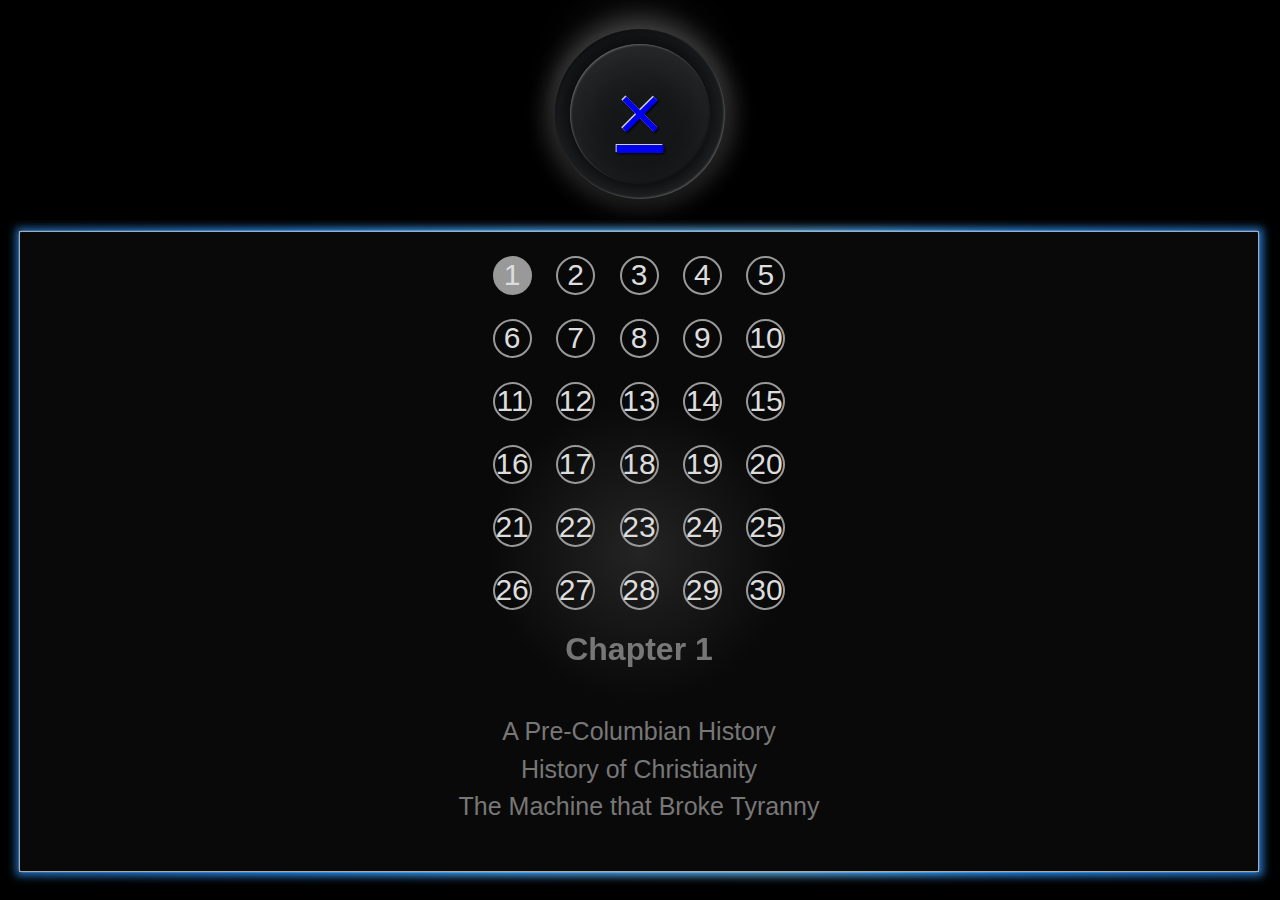
==== Chapters.html @ be922b28 "Add files via upload" ====
<!DOCTYPE html>
<html lang="en">
<head>
	<meta charset="utf-8" />
	<title>Chapters</title>
	

<style>
              
			body{
				background: #000;
				color: #DDD;
				font-family: 'Helvetica', 'Lucida Grande', 'Arial', sans-serif;
			}
			.border,
			.rain{
				height: auto;
				width: auto;
			}
			/* Layout with mask */
			.rain{
				 padding: 10px 12px 12px 10px;
				 -moz-box-shadow: 10px 10px 10px rgba(0,0,0,1) inset, -9px -9px 8px rgba(0,0,0,1) inset;
				 -webkit-box-shadow: 8px 8px 8px rgba(0,0,0,1) inset, -9px -9px 8px rgba(0,0,0,1) inset;
				 box-shadow: 8px 8px 8px rgba(0,0,0,1) inset, -9px -9px 8px rgba(0,0,0,1) inset;
				 margin: auto;
			}
			/* Artifical "border" to clear border to bypass mask */
			.border{
				padding: 1px;
				-moz-border-radius: 5px;
			    -webkit-border-radius: 5px;
				border-radius: 5px;
			}

			.border,
			.rain,
			.border.start,
			.rain.start{
				background-repeat: repeat-x, repeat-x, repeat-x, repeat-x;
				background-position: 0 0, 0 0, 0 0, 0 0;
				/* Blue-ish Green Fallback for Mozilla */
				background-image: -moz-linear-gradient(left, #09BA5E 0%, #00C7CE 15%, #3472CF 26%, #00C7CE 48%, #0CCF91 91%, #09BA5E 100%);
				/* Add "Highlight" Texture to the Animation */
				background-image: -webkit-gradient(linear, left top, right top, color-stop(1%,rgba(0,0,0,.3)), color-stop(23%,rgba(0,0,0,.1)), color-stop(40%,rgba(255,231,87,.1)), color-stop(61%,rgba(255,231,87,.2)), color-stop(70%,rgba(255,231,87,.1)), color-stop(80%,rgba(0,0,0,.1)), color-stop(100%,rgba(0,0,0,.25)));
				/* Starting Color */
				background-color: #39f;
				/* Just do something for IE-suck */
				filter: progid:DXImageTransform.Microsoft.gradient( startColorstr='#00BA1B', endColorstr='#00BA1B',GradientType=1 );
			}
			
			/* Non-keyframe fallback animation */
			.border.end,
			.rain.end{
				-moz-transition-property: background-position;  
				-moz-transition-duration: 30s;
				-moz-transition-timing-function: linear;
				-webkit-transition-property: background-position;  
				-webkit-transition-duration: 30s;  
				-webkit-transition-timing-function: linear;
				-o-transition-property: background-position;  
				-o-transition-duration: 30s;  
				-o-transition-timing-function: linear;
				transition-property: background-position;  
				transition-duration: 30s;  
				transition-timing-function: linear;
				background-position: -5400px 0, -4600px 0, -3800px 0, -3000px 0;	
			}
			
			/* Keyfram-licious animation */
			@-webkit-keyframes colors {
			    0% {background-color: #39f;}
			    15% {background-color: #F246C9;}
			    30% {background-color: #4453F2;}
			    45% {background-color: #44F262;}
			    60% {background-color: #F257D4;}
			    75% {background-color: #EDF255;}
			    90% {background-color: #F20006;}
			    100% {background-color: #39f;}
		    }
		    .border,.rain{
			    -webkit-animation-direction: normal;
			    -webkit-animation-duration: 20s;
			    -webkit-animation-iteration-count: infinite;
			    -webkit-animation-name: colors;
			    -webkit-animation-timing-function: ease;
		    }
		    
		    /* In-Active State Style */
			.border.unfocus{
				background: #333 !important;	
				 -moz-box-shadow: 0px 0px 15px rgba(255,255,255,.2);
				 -webkit-box-shadow: 0px 0px 15px rgba(255,255,255,.2);
				 box-shadow: 0px 0px 15px rgba(255,255,255,.2);
				 -webkit-animation-name: none;
			}
			.rain.unfocus{
				background: #000 !important;	
				-webkit-animation-name: none;
			}
			
			/* Regular Form Styles */
			form{
				background: #212121;
				
				-moz-border-radius: 5px;
				-webkit-border-radius: 5px;
			    border-radius: 5px;
				height: auto;
				width: 100%;
				background: -moz-radial-gradient(50% 46% 90deg,circle closest-corner, #242424, #090909);
				background: -webkit-gradient(radial, 50% 50%, 0, 50% 50%, 150, from(#242424), to(#090909));
			}
			
			
			
			
			
			
			
			/*box*/
			#bubblebox{ width:auto; height:auto; margin:0px auto; border:1px solid #AAA; }
#bubbles{ width:320px; margin:0px auto; text-align:center; overflow-x: auto; -webkit-overflow-scrolling: touch;}
#bubbles > div{ display:inline-block; width:35px; height:35px; margin:24px 10px 0px 10px; background:rgba(0,0,0,.1); text-align:center; border:2px solid #999; border-radius:100%; font-size:30px; text-decoration:none; transition: background 0.3s linear 0s; cursor:pointer; }
#bubblecontent{ margin:0px auto; transition:opacity 0.3s linear 0s; font-family: Arial;}
#bubblecontent > h1{ text-align:center; opacity: .50; }
#bubblecontent > p{ text-align:center; font-size:25px; line-height:1.5em; padding:20px 50px; color:#777; }


/*Scrolling Mechanism*/
::-webkit-scrollbar {
  width: 20px;
}

/* Track */
::-webkit-scrollbar-track {
  box-shadow: inset 0 0 5px grey; 
  border-radius: 10px;
}
 
/* Handle */
::-webkit-scrollbar-thumb {
  background: red; 
  border-radius: 10px;
}

/* Handle on hover */
::-webkit-scrollbar-thumb:hover {
  background: #b30000; 
}

/*close button*/

.btn {
  position: relative;
  cursor: pointer;
  width: 140px;
  height: 140px;
  line-height: 140px;
  background: #161719;
  margin: 0px auto;
  text-align: center;
  border-radius: 999px;
  color: rgba(155,155,155,1);
  text-shadow: -1px -1px 0px rgba(255,255,255,0.8), 1px 1px 2px rgba(0,0,0,1);
  font-size: 5em;
  font-family: sans-serif;
  box-shadow: inset 1px 1px 2px rgba(255,255,255,0.3), 
              inset 3px 15px 45px rgba(255,255,255,0.1),
              inset -1px -1px 2px rgba(0,0,0,0.5), 
              inset -3px -15px 45px rgba(0,0,0,0.2),
              1px 5px 30px -4px rgba(0,0,0,1);
  -webkit-transition: 0.1s ease-out;
  -moz-transition:    0.1s ease-out;
  -o-transition:      0.1s ease-out;
  transition:         0.1s ease-out;
}

.btn:before {
  content: "";
  background: #131517;
  width: 170px;
  height: 170px;
  position: absolute;
  top: -15px;
  left: -15px;
  z-index: -1;
  border-radius: 999px;
  box-shadow: inset -1px -1px 2px rgba(255,255,255,0.3), 
    inset -5px -15px 40px rgba(255,255,255,0.1),
    inset 1px 1px 2px rgba(0,0,0,0.5), 
    inset 5px 15px 40px rgba(0,0,0,0.2),
    -2px -40px 50px -20px rgba(255,255,255,0.1),
    2px 35px 50px -10px rgba(0,0,0,0.4),
    0px 0px 25px 8px rgba(60,60,60,1);
}

.btn:active {
  color: rgba(0,0,0,0.7);
  text-shadow: 1px 1px 0px rgba(255,255,255,0.15);
  box-shadow: inset 1px 1px 2px rgba(255,255,255,0.3), 
              inset 3px 15px 45px rgba(0,0,0,0.2),
              inset -1px -1px 2px rgba(0,0,0,0.5), 
              inset -3px -15px 45px rgba(255,255,255,0.1),
              1px 5px 10px -4px rgba(0,0,0,1);
}

.blob, .blob:before {
  -webkit-animation: blob 1s linear;
  -moz-animation:    blob 1s linear;
  -o-animation:      blob 1s linear;
  animation:         blob 1s linear;
}

.blob {
  color: rgba(0,00,0,0.7);
  text-color: rgba(0,0,0,0);
  text-shadow: 1px 1px 0px rgba(255,255,255,0.15);
  box-shadow: inset 1px 1px 2px rgba(255,255,255,0.3), 
              inset 3px 15px 45px rgba(0,0,0,0.2),
              inset -1px -1px 2px rgba(0,0,0,0.5), 
              inset -3px -15px 45px rgba(255,255,255,0.1),
              1px 5px 10px -4px rgba(0,0,0,1);
}

@-webkit-keyframes blob { 
  0%   { border-radius: 999px 999px; }
  5%   { border-radius: 999px 200px; }
  22%  { border-radius: 400px 999px; }
  34%  { border-radius: 999px 700px; }
  48%  { border-radius: 700px 999px; }
  70%  { border-radius: 999px 999px; }
  85%  { border-radius: 850px 999px; }
  100% { border-radius: 999px 999px; }
}
@-moz-keyframes    blob { 
  0%   { border-radius: 999px 999px; }
  5%   { border-radius: 999px 200px; }
  22%  { border-radius: 400px 999px; }
  34%  { border-radius: 999px 700px; }
  48%  { border-radius: 700px 999px; }
  70%  { border-radius: 999px 999px; }
  85%  { border-radius: 850px 999px; }
  100% { border-radius: 999px 999px; } 
}
@-o-keyframes      blob { 
  0%   { border-radius: 999px 999px; }
  5%   { border-radius: 999px 200px; }
  22%  { border-radius: 400px 999px; }
  34%  { border-radius: 999px 700px; }
  48%  { border-radius: 700px 999px; }
  70%  { border-radius: 999px 999px; }
  85%  { border-radius: 850px 999px; }
  100% { border-radius: 999px 999px; }
}
@keyframes         blob { 
  0%   { border-radius: 999px 999px; }
  5%   { border-radius: 999px 200px; }
  22%  { border-radius: 400px 999px; }
  34%  { border-radius: 999px 700px; }
  48%  { border-radius: 700px 999px; }
  70%  { border-radius: 999px 999px; }
  
  
  /*close button*/
  
		</style>
		
<script>


// This simple function returns object reference for elements by ID
function _(x){return document.getElementById(x);}
// Variables for bubble array, bubble index, and the setInterval() variable
var ba, bi=0, intrvl;
// bca - Bubble Content Array. Put your content here.
var bca = [
    '<h1>Chapter 1</h1><p>A Pre-Columbian History<br/>History of Christianity<br/>The Machine that Broke Tyranny</p>',
	'<h1>Chapter 2</h1><p>Alexa, Take us to the Land of Promise</p>',
	'<h1>Chapter 3</h1><p>The Great Revolt: The American Revolution<br/>The Man Destined for Greatness<br/>The 1776 Progressive<br/>The Southern Gentleman<br/>Reason or Religion<br/>A Traitor and a Tory<br/>A Brave Lass<br/>Founding Black Fathers</p>',
	'<h1>Chapter 4</h1><p>Quilting the Scraps<br/>A Convention for the Ages<br/>Reign of Terror<br/>The Corps of Discovery<br/>The Brits go for a Reprise<br/>Washington Aflame<br/>Birth of an Anthem<br/>Tough as Hickory<br/>Battle for New Orleans<br/>Jackson’s Pirates<br/>Supporting Sisters</p>',
	'<h1>Chapter 5</h1><p>The Gathering of Dark Clouds<br/>The Western Question<br/>A Dreadful Decision<br/>Tyranny of the Court<br/>The Fugitive Fighting Slavery<br/>1860 Election<br/>State’s Rights? Slavery’s Survival?<br/>Framing Slavery</p>',
	'<h1>Chapter 6</h1><p>Mr. Lincoln’s Midnight Ride<br/>South Carolina Secedes<br/>South Draws First Blood<br/>West-by God-Virginia<br/>Moving For-war’d</p>',
    '<h1>Chapter 7</h1><p>Spring 1861<br/>The Prodigal Son Deserts<br/>Battle of Bull Run/Manassas<br/>From McDowell to McClellan<br/>1862<br/>Clash of the Ironclads<br/>Shiloh<br/>Hell in a Hornet’s Nest</p>',
    '<h1>Chapter 8</h1><p>Southern Rage<br/>Deadliest Day in America<br/>The Cornfield<br/>The Sunken Road<br/>The Stone Bridge<br/>Lincoln’s Proclamation<br/>The Slave who stole a Ship<br/>Fredericksburg</p>',
    '<h1>Chapter 9</h1><p>Spring 1863<br/>Battle of Chancellorsville<br/>Friendly Fire<br/>Vicksburg<br/>Grant Makes his Move<br/>The Siege<br/>General Lee’s 2nd Northern Invasion<br/>Gettysburg, July 1st<br/>July 2nd<br/>July 3rd<br/>4th of July 1863<br/>An Address for the Ages<br/>The Senior Citizen Soldier<br/>Den of the Devil</p>',
    '<h1>Chapter 10</h1><p>Fall 1863, The West<br/>Braxton the Elk<br/>Battle of Chickamauga<br/>Longstreet’s Reprieve<br/>Soldier Boy<br/>Attacked by Mules<br/>The Draft Riots<br/>Fort Wagner</p>',
    '<h1>Chapter 11</h1><p>Spring 1864<br/>Grant; A New Hope<br/>Cold Harbor<br/>Siege of Petersburg<br/>Battle of the Crater<br/>The Last Winter of War<br/>Sherman’s Total War<br/>Presidency/War Hang in the Balance<br/>A Noble Surrender<br/>Remembering the Dark Times</p>',
    '<h1>Chapter 12</h1><p>Viewing the Wreckage<br/>The Confederate Flag<br/>Was it Righteous?<br/>The Evil that could have been and Never was<br/>Never Again<br/>Booth Acts out Tragedy<br/>Reconstruction<br/>Grant’s Turn<br/>Plessy Turns Messy<br/>Anti-Humanism on the Rise<br/>Cecil Rhodes’ Secret Society<br/>Statue of Who?<br/>A Global Religion</p>',
    '<h1>Chapter 13</h1><p>The World at War<br/>Woodrow Wilson<br/>So It Begins<br/>Angels of Mercy<br/>Beer/Muslim Muscle for Sale<br/>A New Type of Warfare<br/>Torture in the Mud<br/>Poking the Bear</p>',
    '<h1>Chapter 14</h1><p>The Americans Enter the Fight<br/>Send in the Lenin<br/>Air Warfare<br/>The Flu of Nightmares<br/>The Middle East<br/>The World After<br/>The Unfederal Fed<br/>Double Dipping<br/>Those Who Dare to Question<br/>Makin Sausage</p>',
    '<h1>Chapter 15</h1><p>Rise of the Occult, Rise of Evil<br/>Post War Germany<br/>A Growing Party<br/>Fascism at Work<br/>Hitler’s Quest for Ancient Power<br/>America the Teenager<br/>Japan Lights the Keg<br/>The Italian Hitler<br/>Britannia and the Anglo Francs<br/>Spanish Civil War/ Technology Vs. Wisdom<br/>Appeasing the Beast</p>',
    '<h1>Chapter 16</h1><p>Nazi’s Re-light the Fire<br/>A Real Depression<br/>Pervitin<br/>Battle for Britain<br/>Operation Barbarossa<br/>Meanwhile in America<br/>A Day of Treachery<br/>Enigma<br/>Winter is Coming</p>',
    '<h1>Chapter 17</h1><p>A Japanese Empire<br/>A Roman Revival/Battle for the Med<br/>Nazi Waters<br/>Leningrad<br/>A New Nightmare<br/>The Allies Cometh<br/>Oradour</p>',
    '<h1>Chapter 18</h1><p>The Western Curtain Closes<br/>The Judah “Problem”<br/>Arch of Evil<br/>Americans in a Pacific Nightmare<br/>The Race to Berlin<br/>Defeat and Suicide, Surrender and Escape</p>',
    '<h1>Chapter 19</h1><p>Brining Down the Rising Sun<br/>Fire Bombing and Okinawa<br/>Manhattan Project<br/>Hiroshima<br/>As the Atomic Dust Settles<br/>Kokura Targeted<br/>The Twice Exploded People<br/>Unit 731</p>',
    '<h1>Chapter 20</h1><p>The Saint<br/>A Boy and His Mother<br/>Navajo Code Talkers<br/>When the World Got Weird: Secret Knowledge, Secret Weapons<br/>The Nazi Bell<br/>Escape, Corrupt, Create<br/>The Sprint to Antarctica<br/>The Evil Doctor of Auschwitz<br/>Holocaust Deniers<br/>Echoes of the 1930’s</p>',
    '<h1>Chapter 21</h1><p>America after World War II<br/>1947<br/>Roswell<br/>Korea<br/>Fighting China at Chosin<br/>America after Korea</p>',
    '<h1>Chapter 22</h1><p>Vietnam<br/>Reality of War<br/>PTSD<br/>Send Us Your Sons<br/>The Jungle Path of Most Resistance<br/>Protest, Dissent, Division<br/>Tet<br/>John F. Kennedy, KIO (Killed in Opposition)</p>',
    '<h1>Chapter 23</h1><p>Losing Heart<br/>The Lie that Started a War<br/>Welcome Home?<br/>Love/Hate, Peace/Scandal<br/>1970’s Counter Culture<br/>Cold War/Nuclear Energy<br/>Mr. Peanut</p>',
    '<h1>Chapter 24</h1><p>1980’s & 90’s<br/>A Wall of Separation/Weapons of the Future<br/>The Persian Gulf<br/>1990’s & Political Prosperity<br/>A New Day of Infamy<br/>Legacy of the Bush Family<br/>Drugs-R-Us</p>',
    '<h1>Chapter 25</h1><p>Self-Deception is still Deception<br/>Who’s Flying What?<br/>Aerial Acrobatics of UA 175<br/>77 Predicted<br/>Defying Physics</p>',
    '<h1>Chapter 26</h1><p>When Life gives you Lemons<br/>“Prepping” the Site<br/>Continued Complications of Explanations<br/>The Cauldron<br/>The Curious Tale of Building 7<br/>Aftermath<br/>Was it all for the Gold?<br/>XI Worship and the Classroom Theatre</p>',
    '<h1>Chapter 27</h1><p>America the Changed<br/>Afghanistan/Pakistan<br/>CIA & Radical Islamic Extremists<br/>The Pipeline, the Poppy, and the Plan<br/>Goodbye War, Hello Democrats<br/>Hope & Change and Change of Hope</p>',
    '<h1>Chapter 28</h1><p>The ACA Federal Leviathan<br/>Why not Socialism?<br/>Disaster in the Classroom<br/>Appeal to Heaven, Retire or Die<br/>No Child left Undoctrinated<br/>It’s all about Education<br/>Climate Changling</p>',
    '<h1>Chapter 29</h1><p>Back to the Future<br/>Uncivil Discord<br/>Politics, Caravans, and the 3/5th’s Clause<br/>Social Media, RMF and Convenience over Health<br/>2016 & 2018 Elections<br/>The PC Police</p>',
    '<h1>Chapter 30</h1><p>Saving History<br/>Swimming Back to Safety<br/>Symptoms<br/>A Culture in Decline</p>'
    
];
// This function is triggered by the bubbleSlide() function below
function bubbles(bi){
	// Fade-out the content
	_("bubblecontent").style.opacity = 0;
	// Loop over the bubbles and change all of their background color
	for(var i=0; i < ba.length; i++){
		ba[i].style.background = "rgba(0,0,0,.1)";
	}
	// Change the target bubble background to be darker than the rest
	ba[bi].style.background = "#999";
	// Stall the bubble and content changing for just 300ms
	setTimeout(function(){
		// Change the content
		_("bubblecontent").innerHTML = bca[bi];
		// Fade-in the content
		_("bubblecontent").style.opacity = 1;
	}, 300);
}
// This function is set to run every 5 seconds(5000ms)
function bubbleSlide(){
	bi++; // Increment the bubble index number
	// If bubble index number is equal to the amount of total bubbles
	if(bi == ba.length){
		bi = 0; // Reset the bubble index to 0 so it loops back at the beginning
	}
	// Make the bubbles() function above run
	bubbles(bi);
}
// Start the application up when document is ready
window.addEventListener("load", function(){
	// Get the bubbles array
	ba = _("bubbles").children;
	// Set the interval timing for the slideshow speed
	intrvl = setInterval(bubbleSlide, 5000);
});

function animatethis(targetElement, speed) {
    var scrollWidth = $(targetElement).get(0).scrollWidth;
    var clientWidth = $(targetElement).get(0).clientWidth;
    $(targetElement).animate({ scrollLeft: scrollWidth - clientWidth },
    {
        duration: speed,
        complete: function () {
            targetElement.animate({ scrollLeft: 0 },
            {
                duration: speed,
                complete: function () {
                    animatethis(targetElement, speed);
                }
            });
        }
    });
};
animatethis($('#bubbles'), 5000);
</script>
<script>

</script>	
<body><br/><br/>	
		<div class="btn btn-blob"><a href="index.html">&times;</a></div><br/><br/>
		
		<div class="rain">        
			<div class="border start">				
                <div id="error" align="center"></div>				
				
				<form>

<div id="bubblebox">
<div id="content">

  <div id="bubbles" class="bubble">  
    <div onclick="bubbles(0); clearInterval(intrvl);" style="background:#999;">1</div>
    <div onclick="bubbles(1); clearInterval(intrvl);">2</div>
    <div onclick="bubbles(2); clearInterval(intrvl);">3</div>
    <div onclick="bubbles(3); clearInterval(intrvl);">4</div>
	<div onclick="bubbles(4); clearInterval(intrvl);">5</div>
	<div onclick="bubbles(5); clearInterval(intrvl);">6</div>
    <div onclick="bubbles(6); clearInterval(intrvl);">7</div>
    <div onclick="bubbles(7); clearInterval(intrvl);">8</div>
    <div onclick="bubbles(8); clearInterval(intrvl);">9</div>
    <div onclick="bubbles(9); clearInterval(intrvl);">10</div>
    <div onclick="bubbles(10); clearInterval(intrvl);">11</div>
    <div onclick="bubbles(11); clearInterval(intrvl);">12</div>
    <div onclick="bubbles(12); clearInterval(intrvl);">13</div>
    <div onclick="bubbles(13); clearInterval(intrvl);">14</div>
    <div onclick="bubbles(14); clearInterval(intrvl);">15</div>
    <div onclick="bubbles(15); clearInterval(intrvl);">16</div>
    <div onclick="bubbles(16); clearInterval(intrvl);">17</div>
    <div onclick="bubbles(17); clearInterval(intrvl);">18</div>
    <div onclick="bubbles(18); clearInterval(intrvl);">19</div>
    <div onclick="bubbles(19); clearInterval(intrvl);">20</div>
    <div onclick="bubbles(20); clearInterval(intrvl);">21</div>
    <div onclick="bubbles(21); clearInterval(intrvl);">22</div>
    <div onclick="bubbles(22); clearInterval(intrvl);">23</div>
    <div onclick="bubbles(23); clearInterval(intrvl);">24</div>
    <div onclick="bubbles(24); clearInterval(intrvl);">25</div>
    <div onclick="bubbles(25); clearInterval(intrvl);">26</div>
    <div onclick="bubbles(26); clearInterval(intrvl);">27</div>
    <div onclick="bubbles(27); clearInterval(intrvl);">28</div>
    <div onclick="bubbles(28); clearInterval(intrvl);">29</div>
    <div onclick="bubbles(29); clearInterval(intrvl);">30</div>
    
  </div></div>
  <div id="bubblecontent">
    <h1>Chapter 1</h1>
    <p>A Pre-Columbian History<br/>History of Christianity<br/>The Machine that Broke Tyranny </p>
  </div>
</div>


</form>














			</div>
		</div>
	</body>
</html>
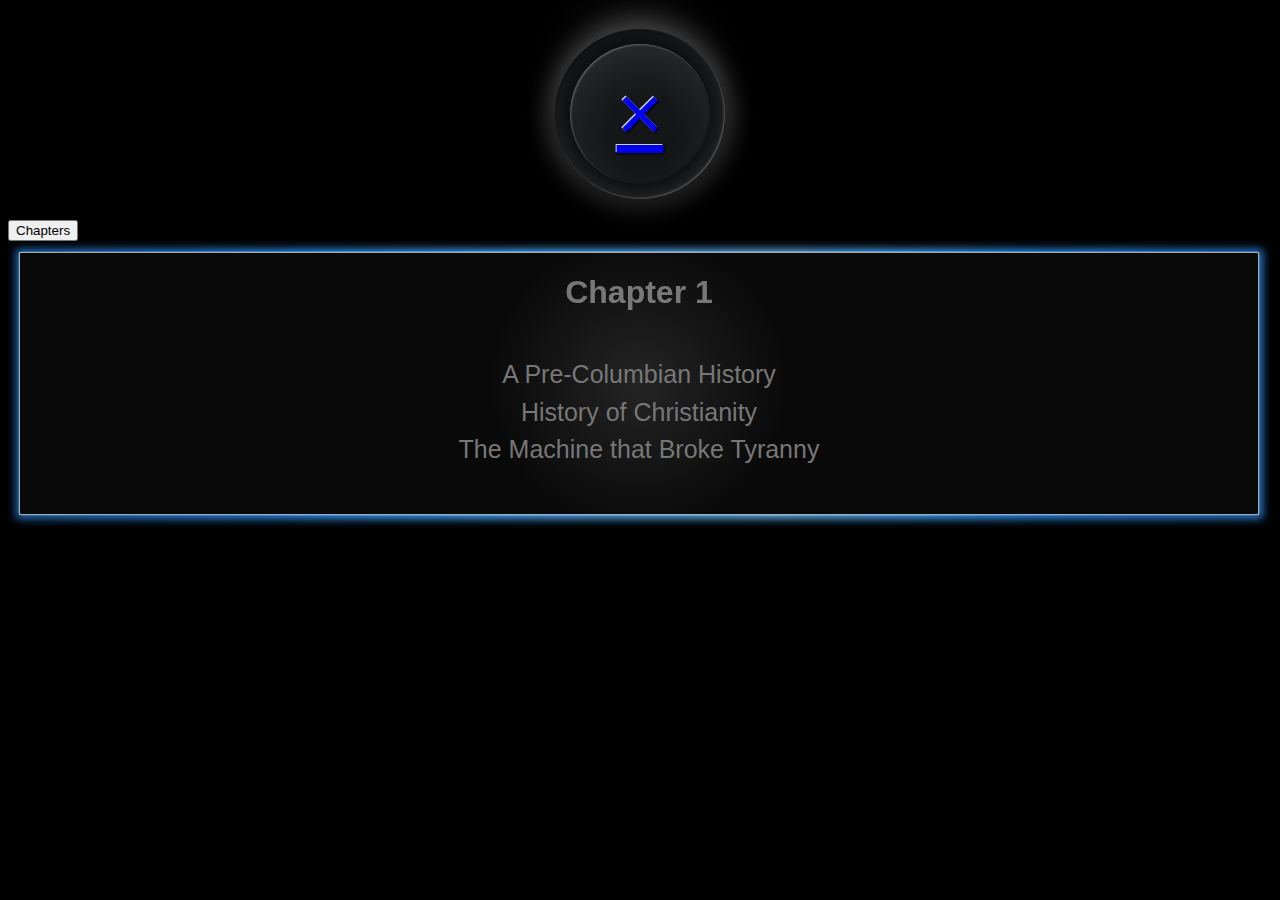
==== commit 6145e47a: "Add files via upload" ====
--- a/Chapters.html
+++ b/Chapters.html
@@ -120,7 +120,7 @@
 			
 			/*box*/
 			#bubblebox{ width:auto; height:auto; margin:0px auto; border:1px solid #AAA; }
-#bubbles{ width:320px; margin:0px auto; text-align:center; overflow-x: auto; -webkit-overflow-scrolling: touch;}
+#bubbles{ width:0px auto; margin:0px auto; text-align:center; overflow-x: auto; -webkit-overflow-scrolling: touch;}
 #bubbles > div{ display:inline-block; width:35px; height:35px; margin:24px 10px 0px 10px; background:rgba(0,0,0,.1); text-align:center; border:2px solid #999; border-radius:100%; font-size:30px; text-decoration:none; transition: background 0.3s linear 0s; cursor:pointer; }
 #bubblecontent{ margin:0px auto; transition:opacity 0.3s linear 0s; font-family: Arial;}
 #bubblecontent > h1{ text-align:center; opacity: .50; }
@@ -361,13 +361,24 @@
     });
 };
 animatethis($('#bubbles'), 5000);
+
+function myFunction() {
+  var x = document.getElementById("myDIV");
+  if (x.style.display === "none") {
+    x.style.display = "block";
+  } else {
+    x.style.display = "none";
+  }
+}
+
+
 </script>
 <script>
 
 </script>	
-<body><br/><br/>	
+<body onload="myFunction()"><br/><br/>	
 		<div class="btn btn-blob"><a href="index.html">&times;</a></div><br/><br/>
-		
+		<button onclick="myFunction()">Chapters</button>
 		<div class="rain">        
 			<div class="border start">				
                 <div id="error" align="center"></div>				
@@ -376,7 +387,7 @@
 
 <div id="bubblebox">
 <div id="content">
-
+<div id="myDIV">
   <div id="bubbles" class="bubble">  
     <div onclick="bubbles(0); clearInterval(intrvl);" style="background:#999;">1</div>
     <div onclick="bubbles(1); clearInterval(intrvl);">2</div>
@@ -409,7 +420,7 @@
     <div onclick="bubbles(28); clearInterval(intrvl);">29</div>
     <div onclick="bubbles(29); clearInterval(intrvl);">30</div>
     
-  </div></div>
+  </div></div></div>
   <div id="bubblecontent">
     <h1>Chapter 1</h1>
     <p>A Pre-Columbian History<br/>History of Christianity<br/>The Machine that Broke Tyranny </p>
